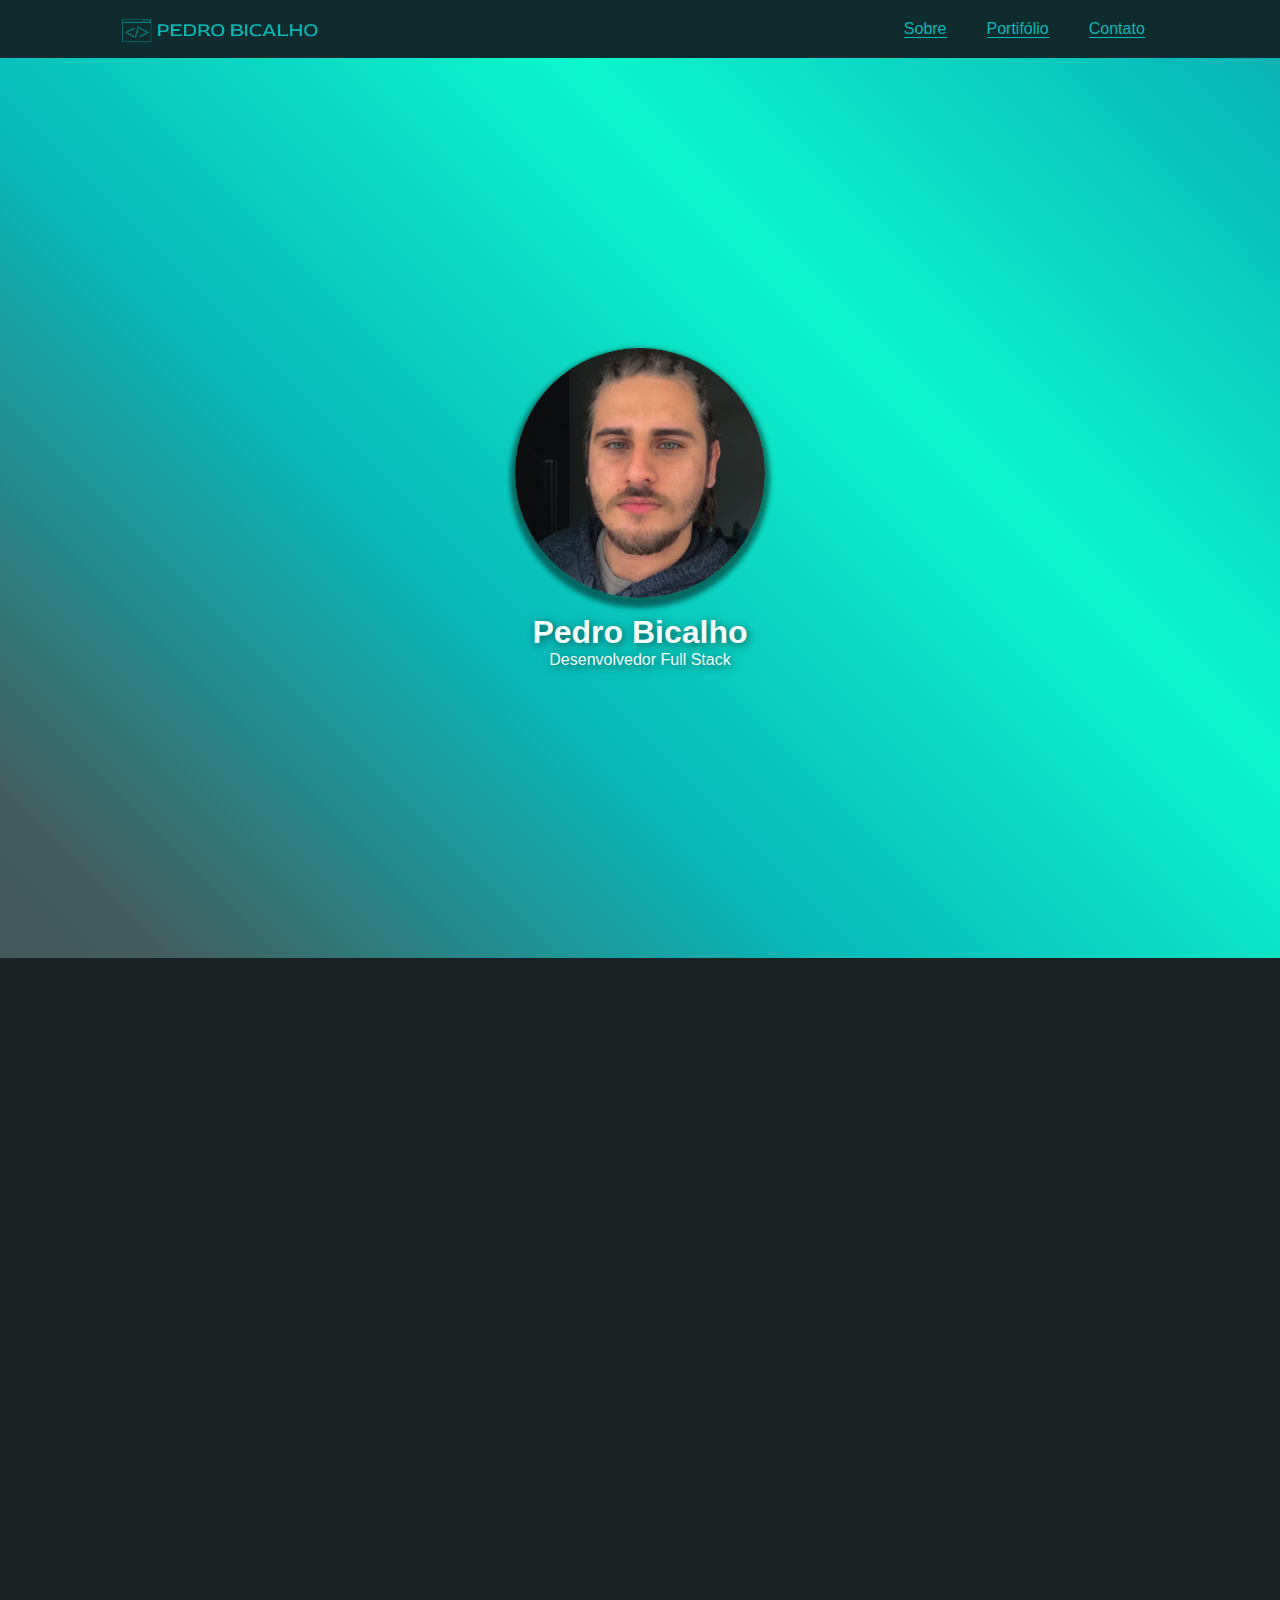
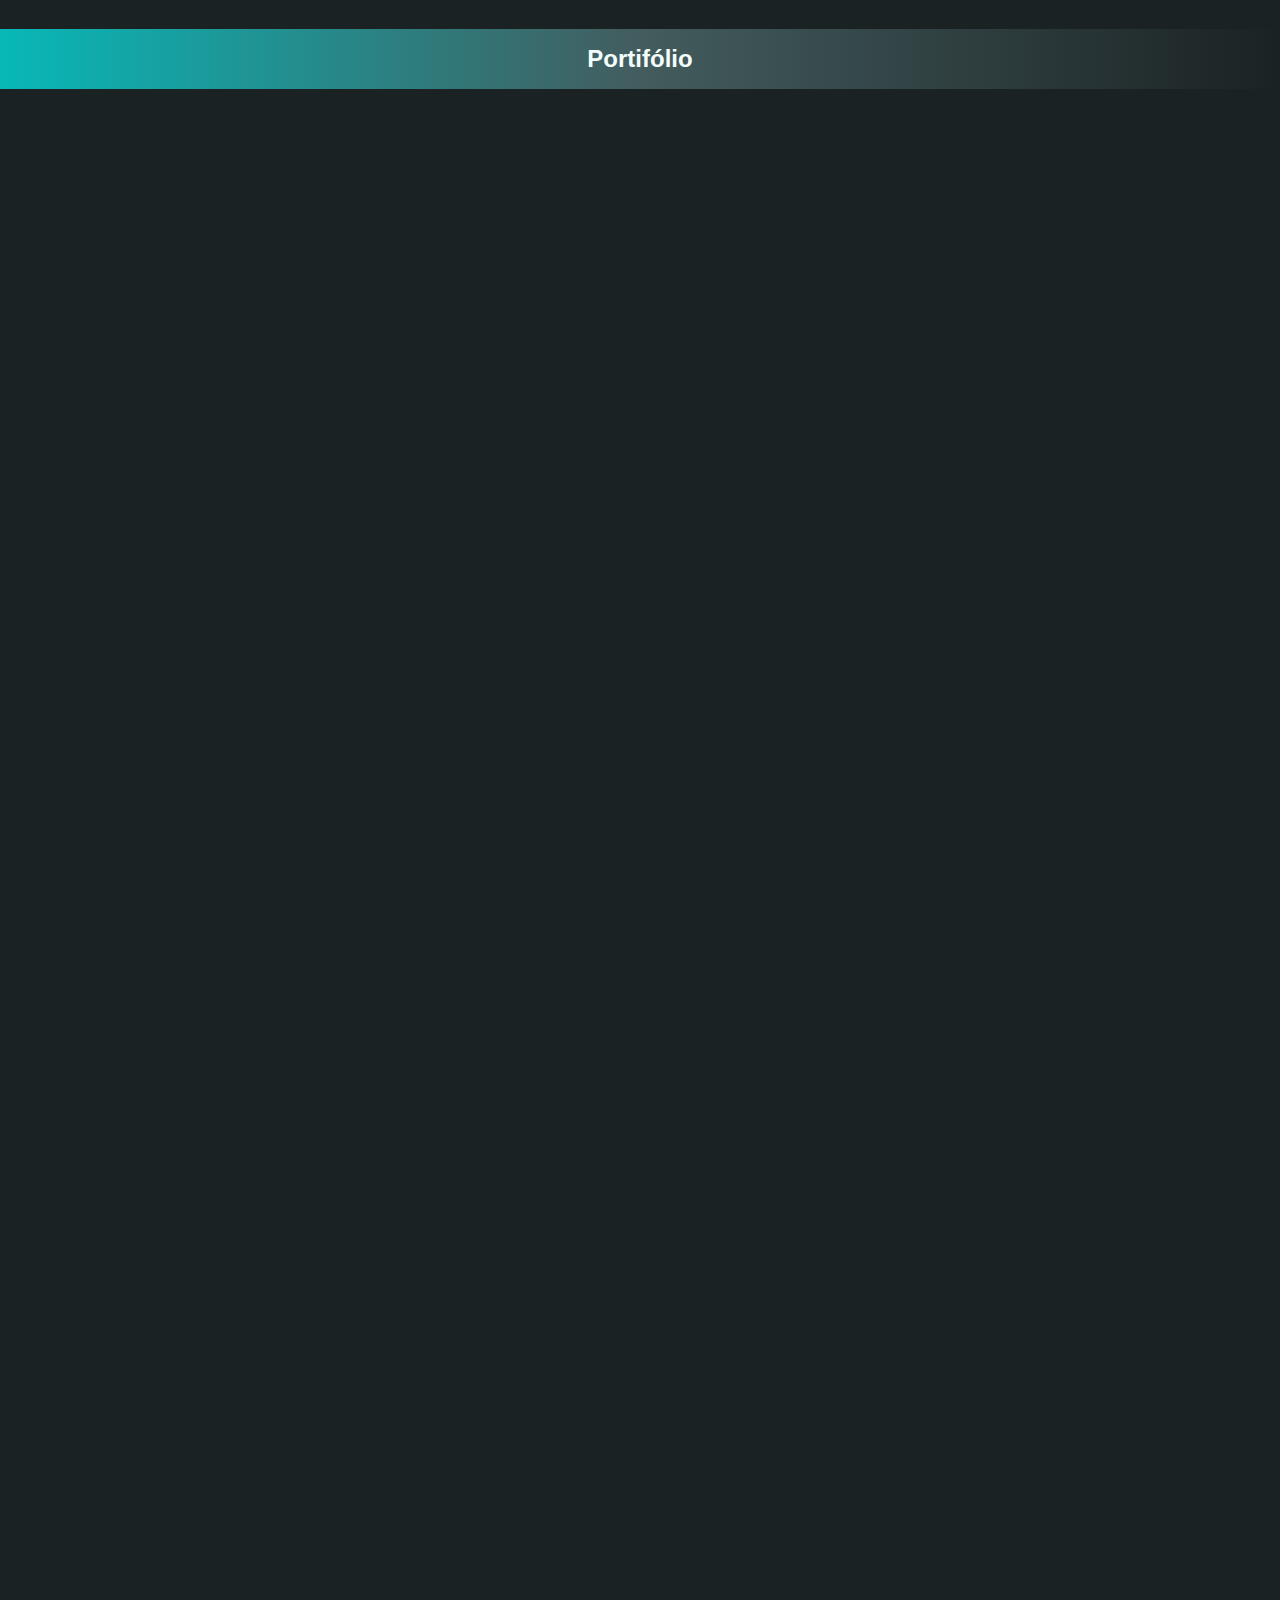
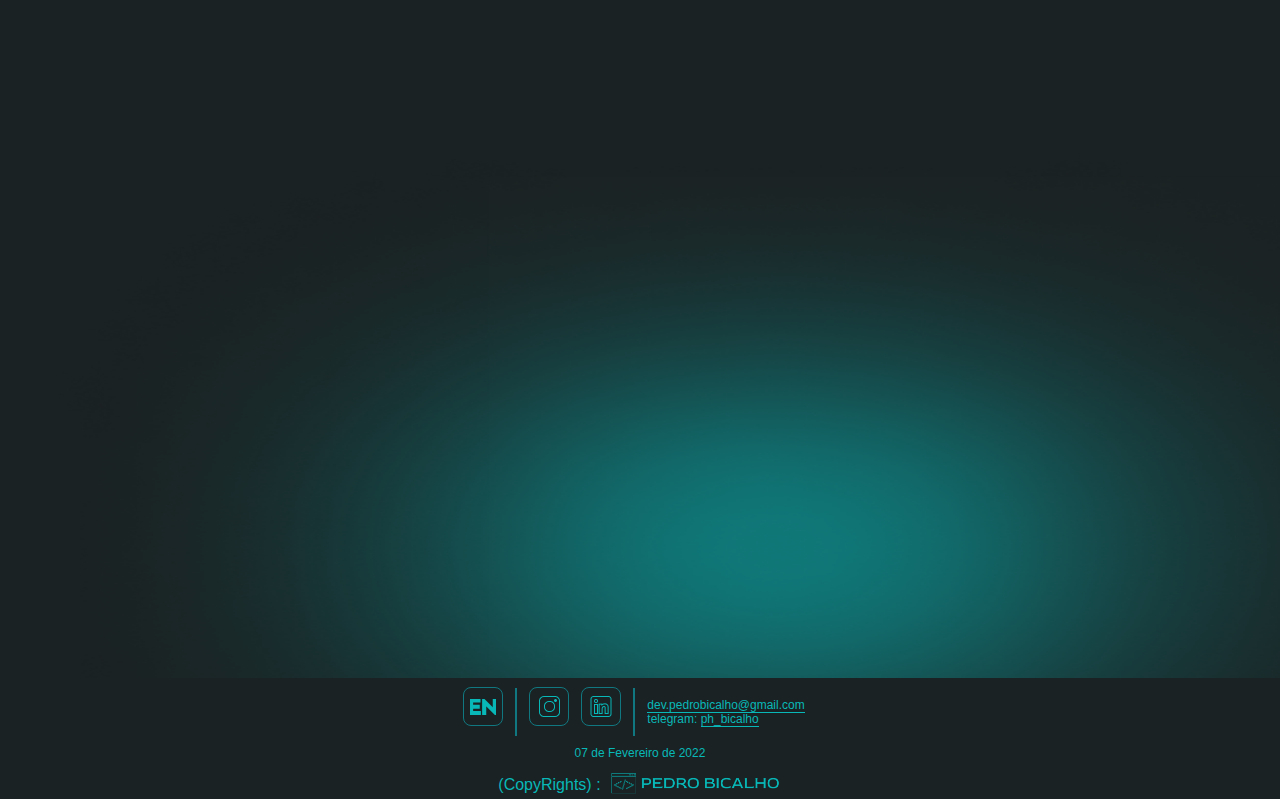
==== pt.html @ 788cb6a1 "Add files via upload" ====
<!DOCTYPE html>
<html lang="en">
<head>
    <meta charset="UTF-8">
    <meta http-equiv="X-UA-Compatible" content="IE=edge">
    <meta name="viewport" content="width=device-width, initial-scale=1.0">
    <title>Pedro Bicalho</title>
    <link rel="stylesheet" href="style.css">
    <link rel="shortcut icon" href="favicon (1).png" type="image/x-icon">
</head>
<body>
    <header>
        <img id="logo" src="logo.png" alt="Pedro Bicalho">    

        <div class="menu-desktop">
            <nav>
                <ul>
                    <li><a href="#About">Sobre</a></li>
                    <li><a href="#Portfolio">Portifólio</a></li>
                    <li><a href="#Contact">Contato</a></li>
                </ul>
            </nav>
        </div>    
                        
        <div class="menu-mobile">
                    <input type="checkbox" name="checkbox-menu" id="checkbox-menu">
                    <label for="checkbox-menu" id="checkbox-menu-label">
                        <span class="menu-bars"></span>
                        <span class="menu-bars"></span>
                        <span class="menu-bars"></span>
                    </label>
                            <nav class="mobile-nav"> 
                                <ul>
                                    <li><a href="#Introducing">Início</a></li>
                                    <li><a href="#About">Sobre</a></li>
                                    <li><a href="#Portfolio">Portifólio</a></li>
                                    <li><a href="#Contact">Contato</a></li>
                                </ul>
                            </nav>  
        </div>
    </header>

    <section id=Introducing>

        <img src="foto.jpg" alt="my photo">

        <h1>Pedro Bicalho</h1>
        <p>Desenvolvedor Full Stack</p>


    </section>
    
    <section id="About"  >
        <div class="container" data-animate="left">
            <h2>About</h2>

            <p>
                Tive meu primeiro contato com a programação em 2021, desde então eu estive apaixonado com a área.
            </p>
            <p>
                Comecei a programar aprendendo Python, mas depois migrei para o desenvolvimento web. O motivo foi que pra mim, criar websites é um desafio cativante e divertido.
            </p>
            <p>
               Tenho conhecimento em linguagens como: HTML, CSS, JavaScript, Python e utilizo frameworks como: Bootstrap, React.JS and Node.Js. Sempre estou buscando por desafios para aumentar minhas habilidades e  expandir meu conhecimento.
            </p>
            <p>
                Sou um Desenvolvedor Full-Stack Junior com foco em trazer uma melhor experiência ao usuário e sempre busco entregar um código limpo, facilitando a implementação do backend. <br>  Faço sempre questão de trabalhar com as melhores práticas de programação para garantir um código de fácil interpretação.
            </p>
            
        </div>

        <div class="flex-container" data-animate="up">
            <div>
                <img src="html.png" alt="html">
                <p>HTML:5</p>
            </div>
            <div>
                <img src="css.png" alt="CSS">
                <p>CSS:3</p>
            </div>
            <div>
                <img src="javascript.png" alt="JavaScript">
                <p>JavaScript</p>
            </div>
            <div>
                <img src="bootstrap.png" alt="bootstrap">
                <p>Bootstrap</p>
            </div>
            <div>
                <img src="node.png" alt="node">
                <p>Node</p>
            </div>
            <div>
                <img src="react.png" alt="react">
                <p>React</p>
            </div>
            <div>
                <img src="mongo.png" alt="mongo">
                <p>Mongo.db</p>
            </div>
            <div>
                <img src="firebase.png" alt="firebase">
                <p>Firebase</p>
            </div>
            <div>
                <img src="electron.png" alt="electron">
                <p>Electron</p>
            </div>
            <div>
                <img src="jquery.png" alt="jquery">
                <p>JQuery</p>
            </div>
        </div>

    </section>


    <section id="Portfolio">

        <h2>Portifólio</h2>


        <div  class="flex-container wrap" data-animate="left">
            <img src="memory.png" alt="notebook and cellphone with a screenshot of memory-game page">

            <div class="text">
                <h3>JOGO DA MEMÓRIA</h3>
                <p>O segundo jogo que fiz em JavaScript.</p>
                <p>Esse projeto foi o que mais me permitiu elevar minhas habilidades na linguagem JavaScript, alem disso, aprendi a criar uma animação de carta 3D utilizando CSS. O que concerteza vou aplicar em um futuro projeto.</p>
                
                <a href="https://github.com/ph-bicalho/memory-game">Ver o código</a>
                <a href="https://ph-bicalho.github.io/memory-game/" class="button">Ver Site</a>
            </div>
        </div>
        
        <div  class="flex-container reverse" data-animate="right">
            <div class="text">
                <h3>JOGO DA VELHA</h3>
                <p>
                    Meu primeiro jogo feito com HTML, CSS E JavaScript.
                    <br>
                    Nesse projeto pude aprender bastante sobre as logicas do JavaScript, coloquei em prática grande parte do meu conhecimento e obtive um aprendizado ainda maior, a partir desse projeto aperfeiçoei minha habilidade e entendimento do funcionamento da programação em JavaScript. Aprendi a declarar eventos e fazer alterações no conteúdo da página atravéz do JavaScript.</p>

                    <a href="https://github.com/ph-bicalho/jogoDaVelha">Ver o código</a>
                    <a href="https://ph-bicalho.github.io/jogoDaVelha/" class="button">Ver Site</a>
            </div>

            <img src="tic tac toe (1).png" alt="notebook and cellphone with a screenshot of tic-tac-toe page">
        </div>
        <div  class="flex-container wrap" data-animate="left">
            <img src="SPOT PE.png" alt="notebook and cellphone with a screenshot of SpotPocketEdition page">

            <div class="text">
                <h3>Spot PE</h3>
                <p>SpotPocketEdition foi um site que desenvolvi sozinho com o objetivo de aprimorar meu conhecimento no controle de audio via JavaScript. 
                    <br>
                    Tendo em vista que o controle padrão do audio inserido em HTML aparece de forma diferente em cada navegador, criei minha própria barra de comandos para que se mantenha a mesma aparencia em todos os navegadores.
                    <br>
                    Nesse projeto utilizei pela primeira vez o Figma para criação de todos os ícones, foi uma gande experiencia que com certeza agregou muito no meu aprendizado.</p>

                    <a href="https://github.com/ph-bicalho/SpotPE.git">Ver o código</a>
                    <a href="https://ph-bicalho.github.io/SpotPE/" class="button">Ver Site</a>
            </div>
        </div>
        
        <div  class="flex-container reverse" data-animate="right">
            <div class="text">
                <h3>LinkList</h3>
                <p>Website feito para organização de links pessoais. funciona como o linktree.</p>
                  <p>Simples mas muito útil.</p>
                  <p> Feito com HTML e CSS.</p>
                <a href="#">Ver o código</a>
                <a href="#" class="button">Ver Site</a>
            </div>

            <img src="LinkList.png" alt="notebook and cellphone with a screenshot of LinkList page">
            
        </div>
        

        <div>
            <div class= "flex-container" id="more">
                <a href="https://github.com/ph-bicalho?tab=repositories" class="button" id="plus" data-animate="up">+</a>
                <a href="https://github.com/ph-bicalho?tab=repositories" data-animate="right"> <h3>Veja mais no GITHUB  ></h3> </a>
            </div>
        </div>
    </section>

    <section id="Contact" >
        
        <div class="flex-container" data-animate="left">
        <h2> Me mande uma mensagem </h2>

        <p>Preencha o formulário abaixo para me enviar uma mensagem, será um prazer conversar com você!</p>




    
        <form action="https://api.staticforms.xyz/submit" method="post">
            <input type="hidden" name="accessKey" value="d2cde324-177e-4176-929e-9579b68792f2">

            <label for="name">Nome</label>
            <input type="text" value=""  name="name" placeholder = "Nome" required>

            <label for="email">Email</label>
            <input type="email" name="email" placeholder="exemplo@email.com" required>
            <input type="hidden" name="replyTo" value="@">

            <label for="text">Mensage,</label>
            <textarea name="text" cols="30" rows="10" placeholder="Escreva aqui sua mensagem" required></textarea>

            <input type="hidden" name="redirectTo" value="index.html">
            <input type="submit" id="send-button" value="Enviar" >

        </form>

    </div>
    </section>


    <footer>
        <div>
            <ul>
                <li><a href="index.html" class="button" id="btn-En"></a></li>
            
                <li class="break"> <div > </div></li>
                <li><a href="https://www.instagram.com/dev.phbicalho/" class="button" id="btn-2" ></a></li>
                <li><a href="https://www.linkedin.com/in/ph-bicalho" class="button" id="btn-3" ></a></li>
                <li class="break"></li>
                <li class="text-small"><a href="mailto:dev.pedrobicalho@gmail.com">dev.pedrobicalho@gmail.com</a> <br>
                    telegram: <a href="https://t.me/ph_bicalho" >ph_bicalho</a>
                </li>

            </ul>
        </div>

        <div>
            <p class="text-small">07 de Fevereiro de 2022</p>
        </div>

    <div>        
       
        <p class="end">(CopyRights) : <img class="logo" src="logo.png" alt="Pedro Bicalho" ></p>
    </div>
        
        </footer>


    <script src="script.js"></script>
</body>
</html>
---- style.css ----
*{
    padding: 0;
    margin: 0;
}

::-webkit-scrollbar{
    display: none;
}

body, html{
    overflow-x: hidden;
    scroll-behavior:smooth;
    
}

/* -----------------GERAL----------------- */

body{
    background-color: #1b2223;
    font-family: Helvetica;
    color: #f4fefd;
    font-family: Verdana, Geneva, Tahoma, sans-serif;
    display: flex;
    flex-direction: column;
    
    position: relative;
}

h1{
    font-size: 32px;

}
h2{
    padding-bottom: 10px;
}
ul{
    list-style: none;

    display: flex;

}
li{
    padding: 20px;
}
a{
    color: #08B8B8;
    text-decoration: none;
    border-bottom: 1.5px solid #08B8B8;

    transition: 200ms;
}
a:hover{
    color: #69ecec;
    border-bottom: 1.5px solid #69ecec;
}
.container{
    border: 1px solid #08B8B8;
    padding: 20px;
    margin-bottom: 10px;   
}
.flex-container{
    border: 1px solid #08B8B8;
    padding: 10px;
    display: flex;
    justify-content: space-evenly;

    margin-bottom: 15px;
}
.button{
    border: none;
    border-radius: 12px;
    background-color: #08B8B8;
    padding: 12px 50px;
    color: #f4fefd;
}
.button:hover{
    border: none;
    color: #ffffff;
    text-decoration: underline;
}
.button:active{
    transition: none;
    background-color: #107881;
}

header, #About, #Contact{
    padding: 0px 9%;
}

/* ----------------------ANIMAÇÕES------------------- */

[data-animate]{
    opacity: 0;
    transition: 1s;
}

[data-animate = "down"]{
    transform: translate3d(0,-100%,0);
}
[data-animate = "up"]{
    transform: translate3d(0,100%,0);
}
[data-animate = "left"]{
    transform: translate3d(-100%,0,0);
}
[data-animate = "right"]{
    transform: translate3d(100%,0,0);
}

[data-animate].animate{
    opacity: 1;
    transform: translate3d(0,0,0);
}



 /* -----------------Header----------------- */
header{
        
        width: 100%;
        box-sizing: border-box;

    background-color: #05353a77;

    display: flex;
    justify-content: space-between;
    align-items: center;
  
}

#logo{
    height: 35px;
}
.mobile-nav{
    height: 100vh;
    width: auto;
    position: absolute;
    background-color: rgba(0, 0, 0, 0.719);
    right: 0px;
    top: 35px;
    display: none;
}

.mobile-nav ul{
    display: flex;
    flex-direction: column;
    justify-content: center;
    align-items: center;

    width: 100%;
    
}

.menu-desktop{
    display: flex;
}
.menu-mobile{
    margin-top: 6px;
    display: none;
}
#checkbox-menu{
    width: 4px;
    opacity: 0;
}
#checkbox-menu-label{
    cursor: pointer;
    position: relative;
    display: block;
    height: 22px;
    width: 30px;
}
label span{
    position: absolute;
    display: block;
    height: 4px;
    width: 100%;
    border-radius: 30px;
    background: #08B8B8;
    transition: 0.3s ease-in-out;
}
label span:nth-child(1){
    top: 0; 
}
label span:nth-child(2){
    top: 8px;
}
label span:nth-child(3){
    top: 16px;
}
#checkbox-menu:checked + label span:nth-child(1){
    transform: rotate(45deg);
    top: 8px;
}
#checkbox-menu:checked + label span:nth-child(2){
    opacity: 0;
}
#checkbox-menu:checked + label span:nth-child(3){
    transform: rotate(-45deg);
    top: 8px;
}

#checkbox-menu:checked ~ nav{
        left: 70%;
        transition: 1s;
        display:block;
}



/* ------------------Introducing------------------ */

#Introducing{
    height: 100vh;
    width: 100%;
    box-sizing: border-box;

    display: flex;
    flex-direction: column;
    justify-content: center;
    align-items: center;

    background: linear-gradient(45deg, #1b2223 ,#1b2223,  #3a4f50, #435c5e,  #08B8B8 ,#0ef6cc ,#08B8B8, #4b6d6e, #3a4f50, #1b2223, #1b2223);
    background-size: 300% 300%;
    
    animation: colors 20s ease-in-out infinite ;
}
@keyframes colors{
    0%{
        background-position: 0% 50%;
    }

    50%{
        background-position: 100% 50%;
    }
    100%{
        background-position: 0% 50%;
    }
}
#Introducing h1, #Introducing p{
    text-shadow: 2px 2px 10px #0000008f;
}


#Introducing img{
    width: 250px;
    height: 250px;
    border-radius: 50%;

    box-shadow: 0px 5px 5px 5px rgba(0, 0, 0, 0.479);

    margin-bottom: 16px;

}
    /* --------------ABOUT---------- */

#About{
    padding: 2rem 10%;
    
    text-align: center;

   
}
#About .flex-container{
    flex-wrap: wrap;
}

#About p{
    margin-bottom: 14px;
}


/* --------------Portfolio-------------- */

#Portfolio h2{


    padding: 1rem;
    text-align: center;

    background: linear-gradient(90deg,  #08B8B8, #435c5e, #1b2223  );
    animation: colors 10s infinite;
    

}
#Portfolio img{
    max-width: 60%;
   
    
}
#Portfolio .flex-container{
    margin: 20px;
    margin-bottom: 3rem;
    border: none;
}
.text{
     padding: 10px 25px;
     display: flex;
     flex-direction: column;
     justify-content: center;
}

.text h3{
    padding-bottom: 1rem;
}
.text p{
    padding-bottom: 8px;
}
.text a{
    text-align: center;
    align-self: center;



    margin-bottom: 10px;
    
}

@media screen and (min-width= 1000px) {
    .button{
        padding: 12px 80px;
    }
    
}


#more{  
    justify-content: center;
    align-items: center;
}
#more h3{
    margin-left: 20px;
    color: #107881;
}


#plus{
    padding:16px 20px;
    border-radius: 50%;

    font-size: 20px ; 
    text-decoration: none;

    background-color: #107881;
}


#more a{
    border: none;

}


/* ------------Contact-----------------*/



#Contact{
    background: url(backgroundblur2.png);
    background-size: 300% 300%;

    animation: colors-up 20s ease infinite;
    padding-top: 2rem;
    padding-bottom: 1rem;

}
@keyframes colors-up{
    0%{
        background-position: 0% 0%;
    }

    25%{
        background-position: 50% 100%;
    }
    
    50%{
        background-position: 100% 0%;
    }
    75%{
        background-position: 20% 70%;
    }
    100%{
        background-position: 0% 0%;
    }
}
#Contact p {
    padding-bottom: 20px;
}


#Contact .flex-container{
    flex-direction: column;
    background: #1b222394;
    border: none;
    border-radius: 25px;
    padding:20px 32px;
}



form{
    display: flex;
    flex-direction: column;
  
    justify-content: center;
}

textarea{
    font-family: Verdana, Geneva, Tahoma, sans-serif;
}

input, textarea{
    margin-bottom: 14px;
    padding: 8px 10px;
    background: none;
    border: 1px solid #4b6d6e;
    color: #08B8B8;
}

input:focus {
    background: none;
    border-style:solid;
    border: 2px solid #08B8B8;
    color: #08B8B8;

}

#send-button{
    border-color: #08B8B8;
    width: 50%;
    border-radius: 8px;
    align-self: center;
    
}
#send-button:hover{
    background: #05353a77;
}
#send-button:active{
    background: #059eaf77;
}



/* ------------FOOTER------------- */

footer{

    display: flex;
    flex-direction: column;
    justify-content: center;
    align-items: center;

    

    padding-bottom: 5px;
    color: #08B8B8;
}

footer .logo{
    height: 30px;
    transform: translateY(25%) ;
    padding: 0;
    margin: 0;
}

.break{
    background-color: #107881;
    width: 2px;
    height: 8px;
    margin-top: 10px;
    
}
footer li{
    padding-left: 0;
    padding-right: 0;
    margin-right: 12px;
}

.text-small{
    font-size: 12px;
}



footer .button{
    background:none;
    border: 1px solid #107881;
   
    border-radius: 8px;

    padding: 10px 19px;
}

footer .button:hover{
    border: 1px solid #08B8B8;
    filter: brightness(15);
}
footer .button:active{
    background-color: #1078817e;
}

#btn-1, #btn-2, #btn-3, #btn-En{
    background-repeat: no-repeat;
    background-position: center;

}
#btn-En{
    background-image: url(EN.png);
}
#btn-1{
    background-image: url(pt.png);
}

#btn-2{
    background-image: url(instagram.png);    
}

#btn-3{
    background-image: url(linkedin.png);
}



/* -----------------------MEDIA------------------- */
@media screen and (max-width: 864px){
    .wrap{
        flex-wrap: wrap;
        
    }
    .reverse{
        flex-wrap: wrap-reverse;
    }
    #Portfolio img{
        padding-bottom: 10px;
    }
}



@media screen and (max-width: 660px){
   
   /*------------- Header ----------*/
    header{
        position: sticky;
        top: 0px;
        width: 100%;
    }

    .menu-mobile{
        display: flex;
    }
    .menu-desktop{
        display: none;
    }

    #send-button{
        width: 60%;
    }



}


@media screen and (max-width: 370px){
   
    header, #About, #Contact{
        padding: 0px 5%;
    }
    
    #Contact{
        padding-top: 1rem;
    }
 
 }
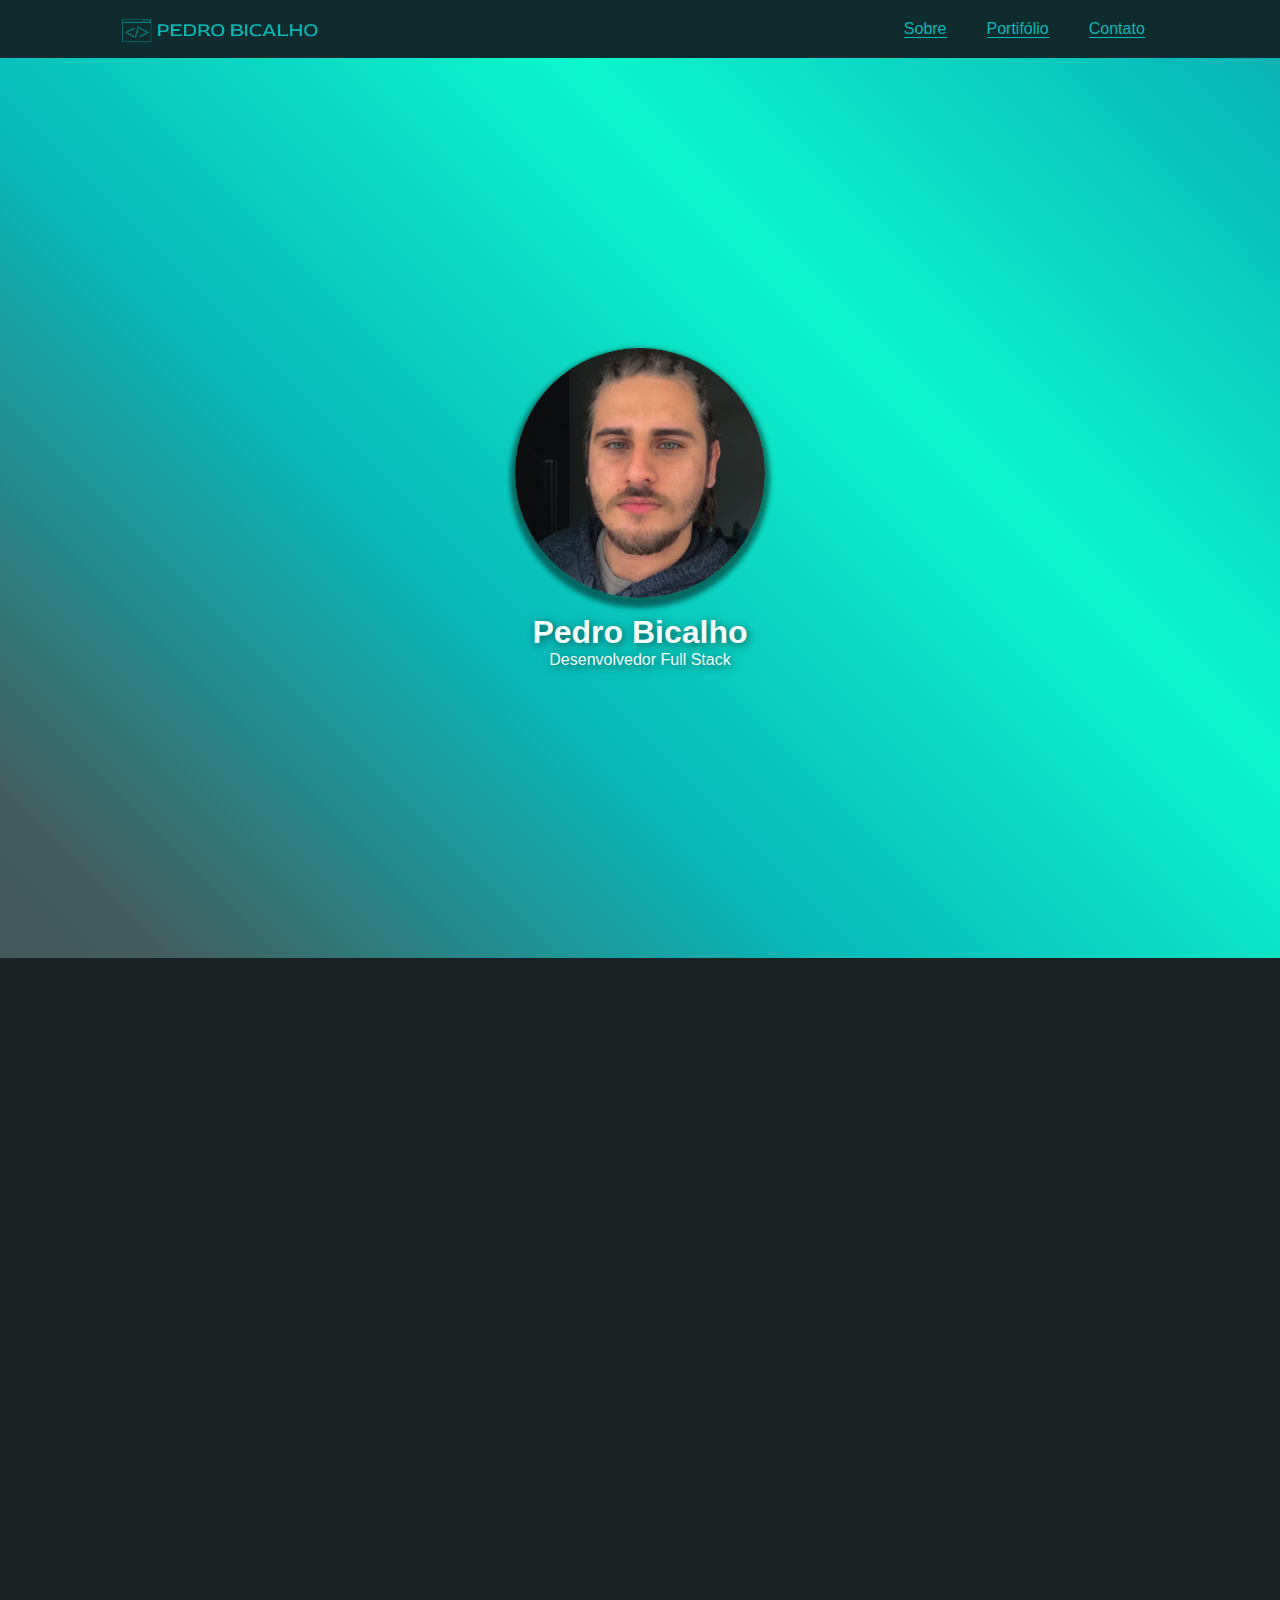
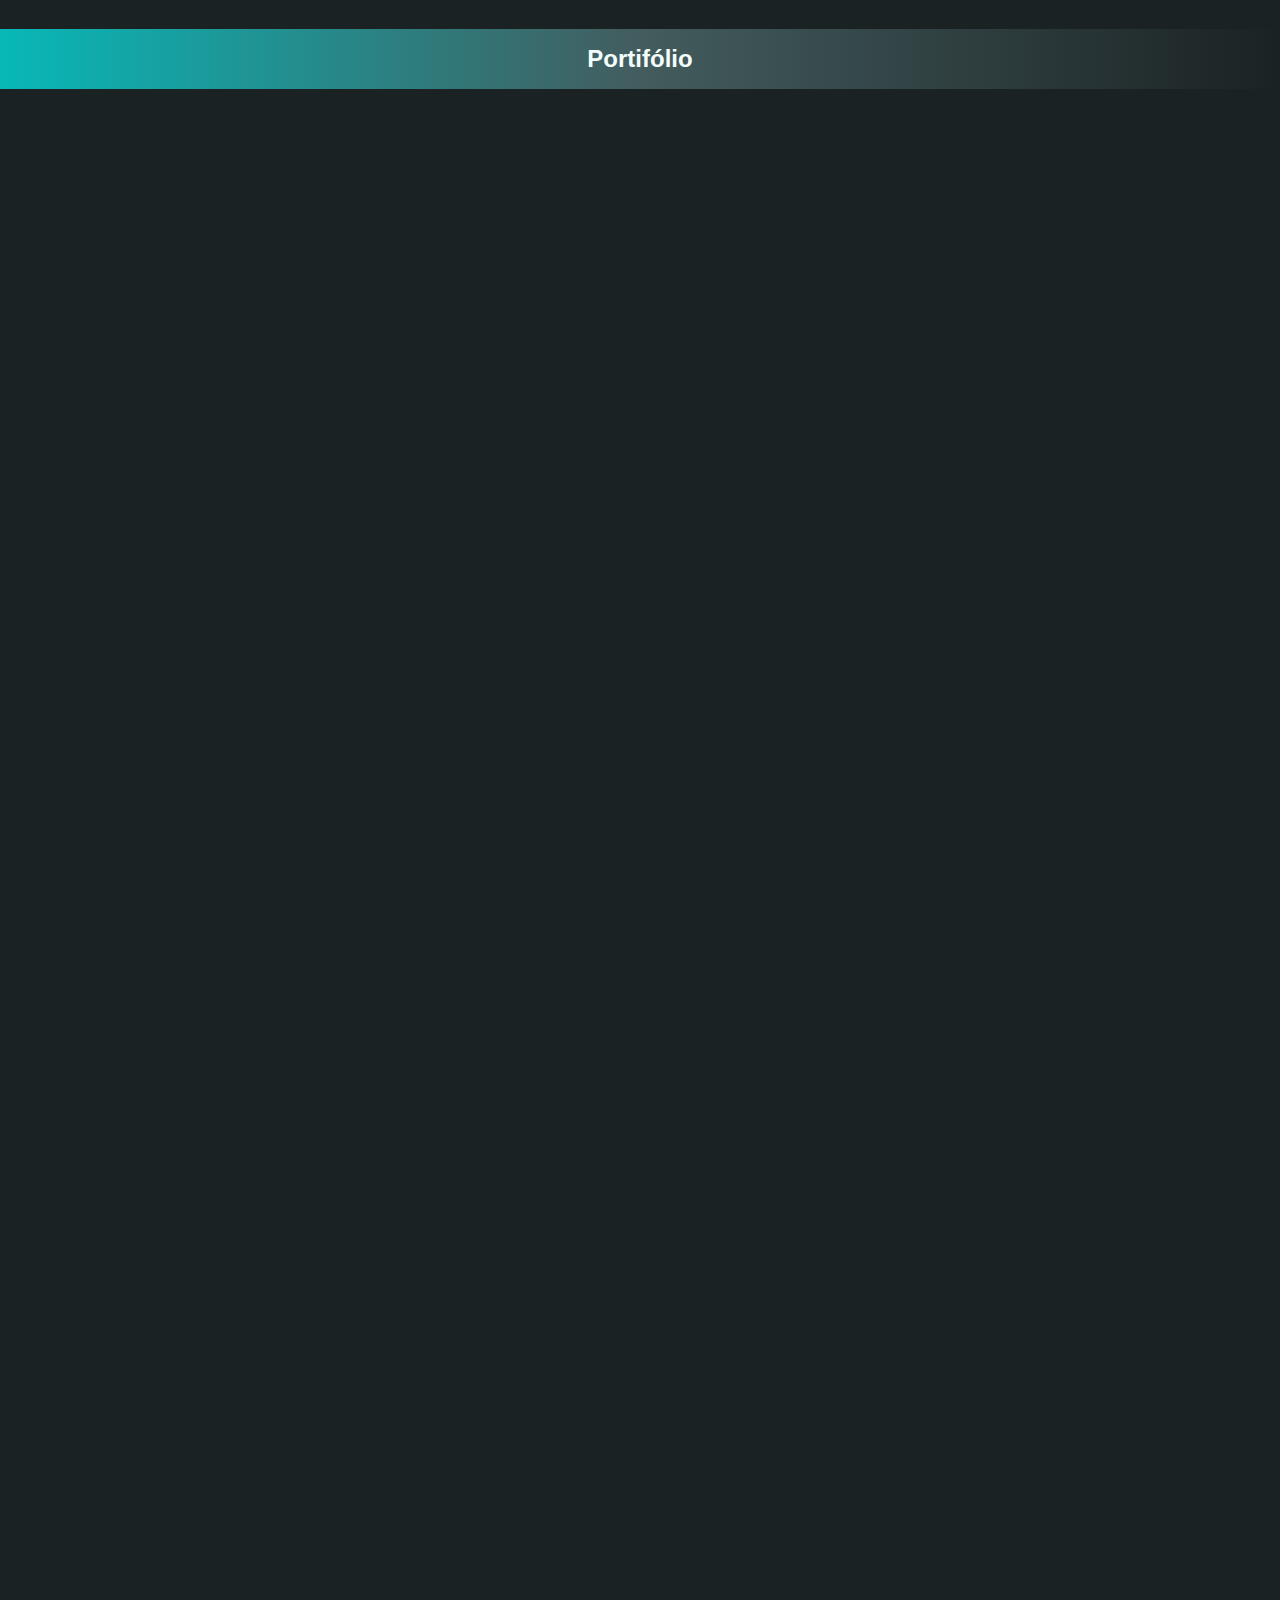
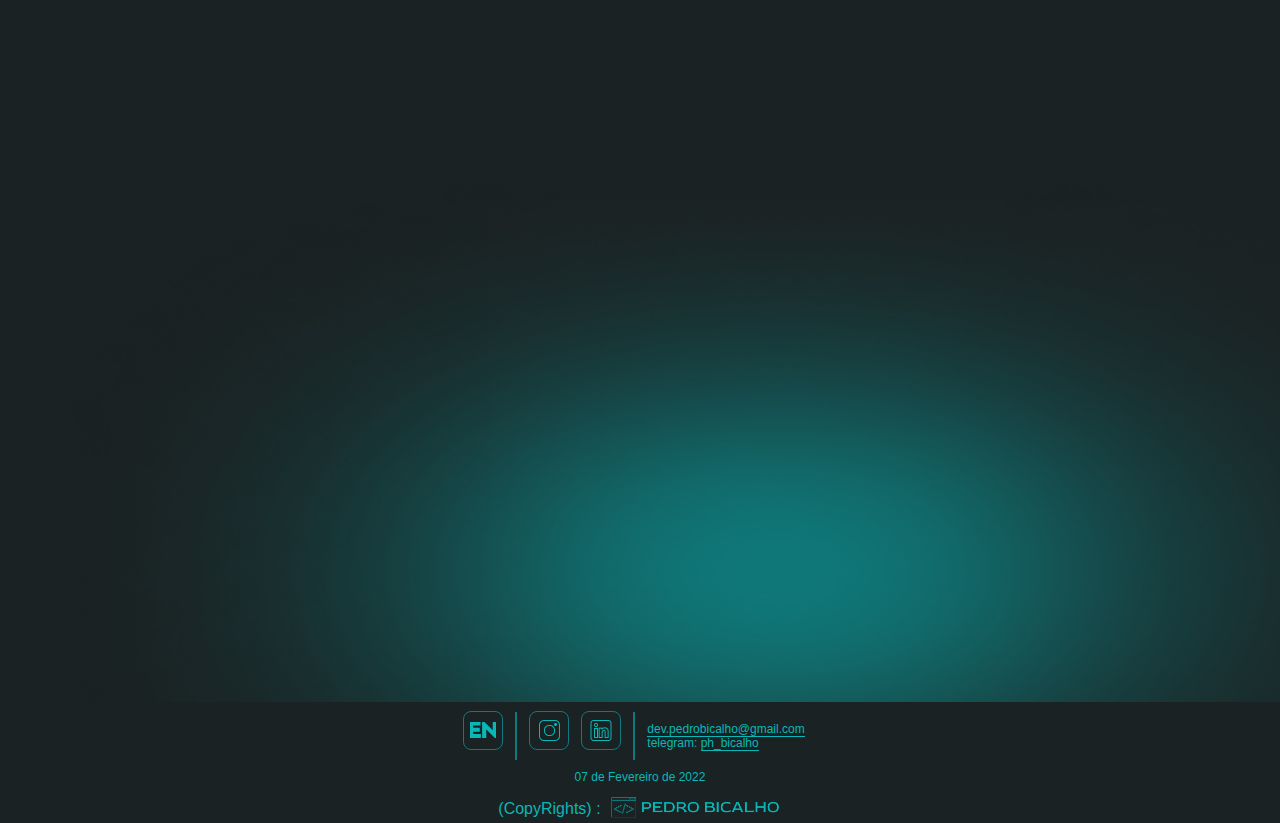
==== commit caf75a77: "Update pt.html" ====
--- a/pt.html
+++ b/pt.html
@@ -210,7 +210,7 @@
             <label for="text">Mensage,</label>
             <textarea name="text" cols="30" rows="10" placeholder="Escreva aqui sua mensagem" required></textarea>
 
-            <input type="hidden" name="redirectTo" value="index.html">
+            <input type="hidden" name="redirectTo" value="https://ph-bicalho.github.io/ph-bicalho/pt.html">
             <input type="submit" id="send-button" value="Enviar" >
 
         </form>
--- a/style.css
+++ b/style.css
@@ -283,7 +283,7 @@
 
 }
 #Portfolio img{
-    max-width: 60%;
+    width: 60%;
    
     
 }
@@ -507,7 +507,7 @@
     background-image: url(EN.png);
 }
 #btn-1{
-    background-image: url(pt.png);
+    background-image: url(PT.png);
 }
 
 #btn-2{
@@ -570,5 +570,9 @@
     #Contact{
         padding-top: 1rem;
     }
+    #Portifólio img{
+        height: 120px;
+        width: 200px;
+    }
  
- }+ }
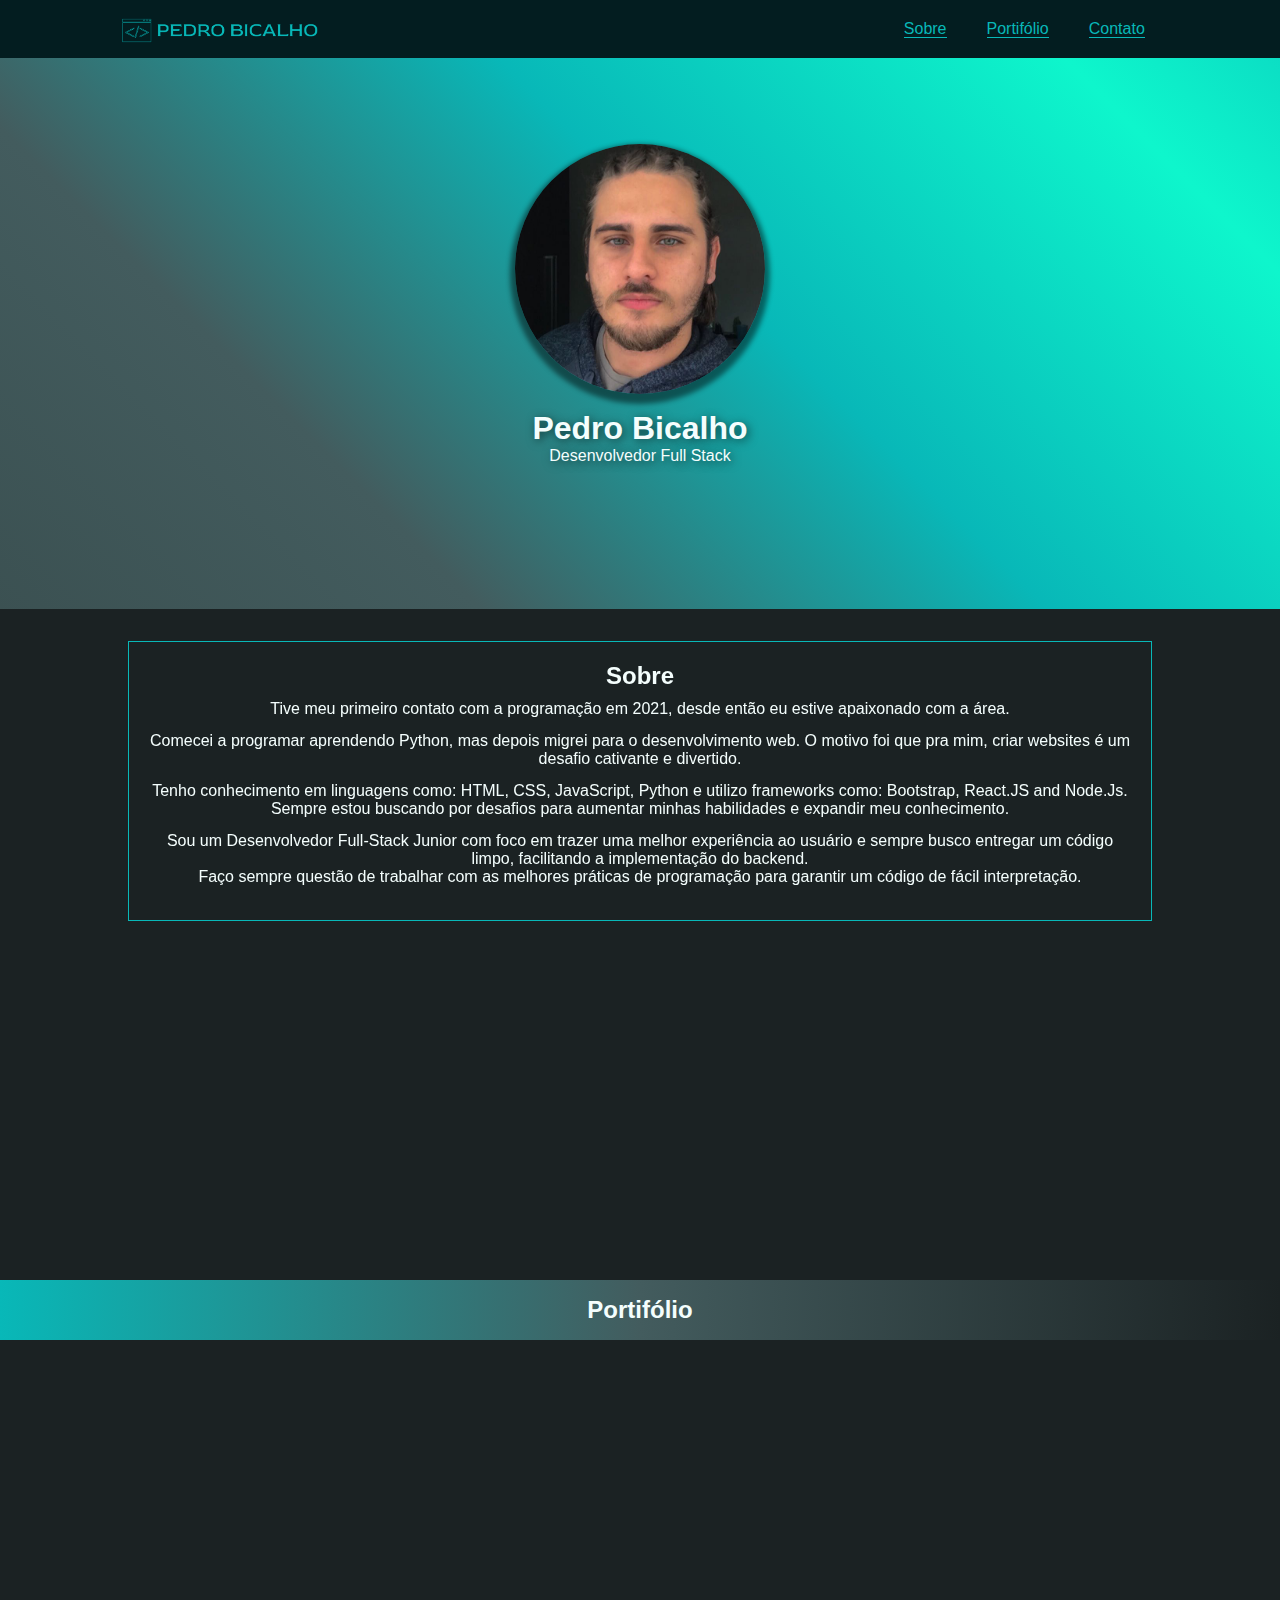
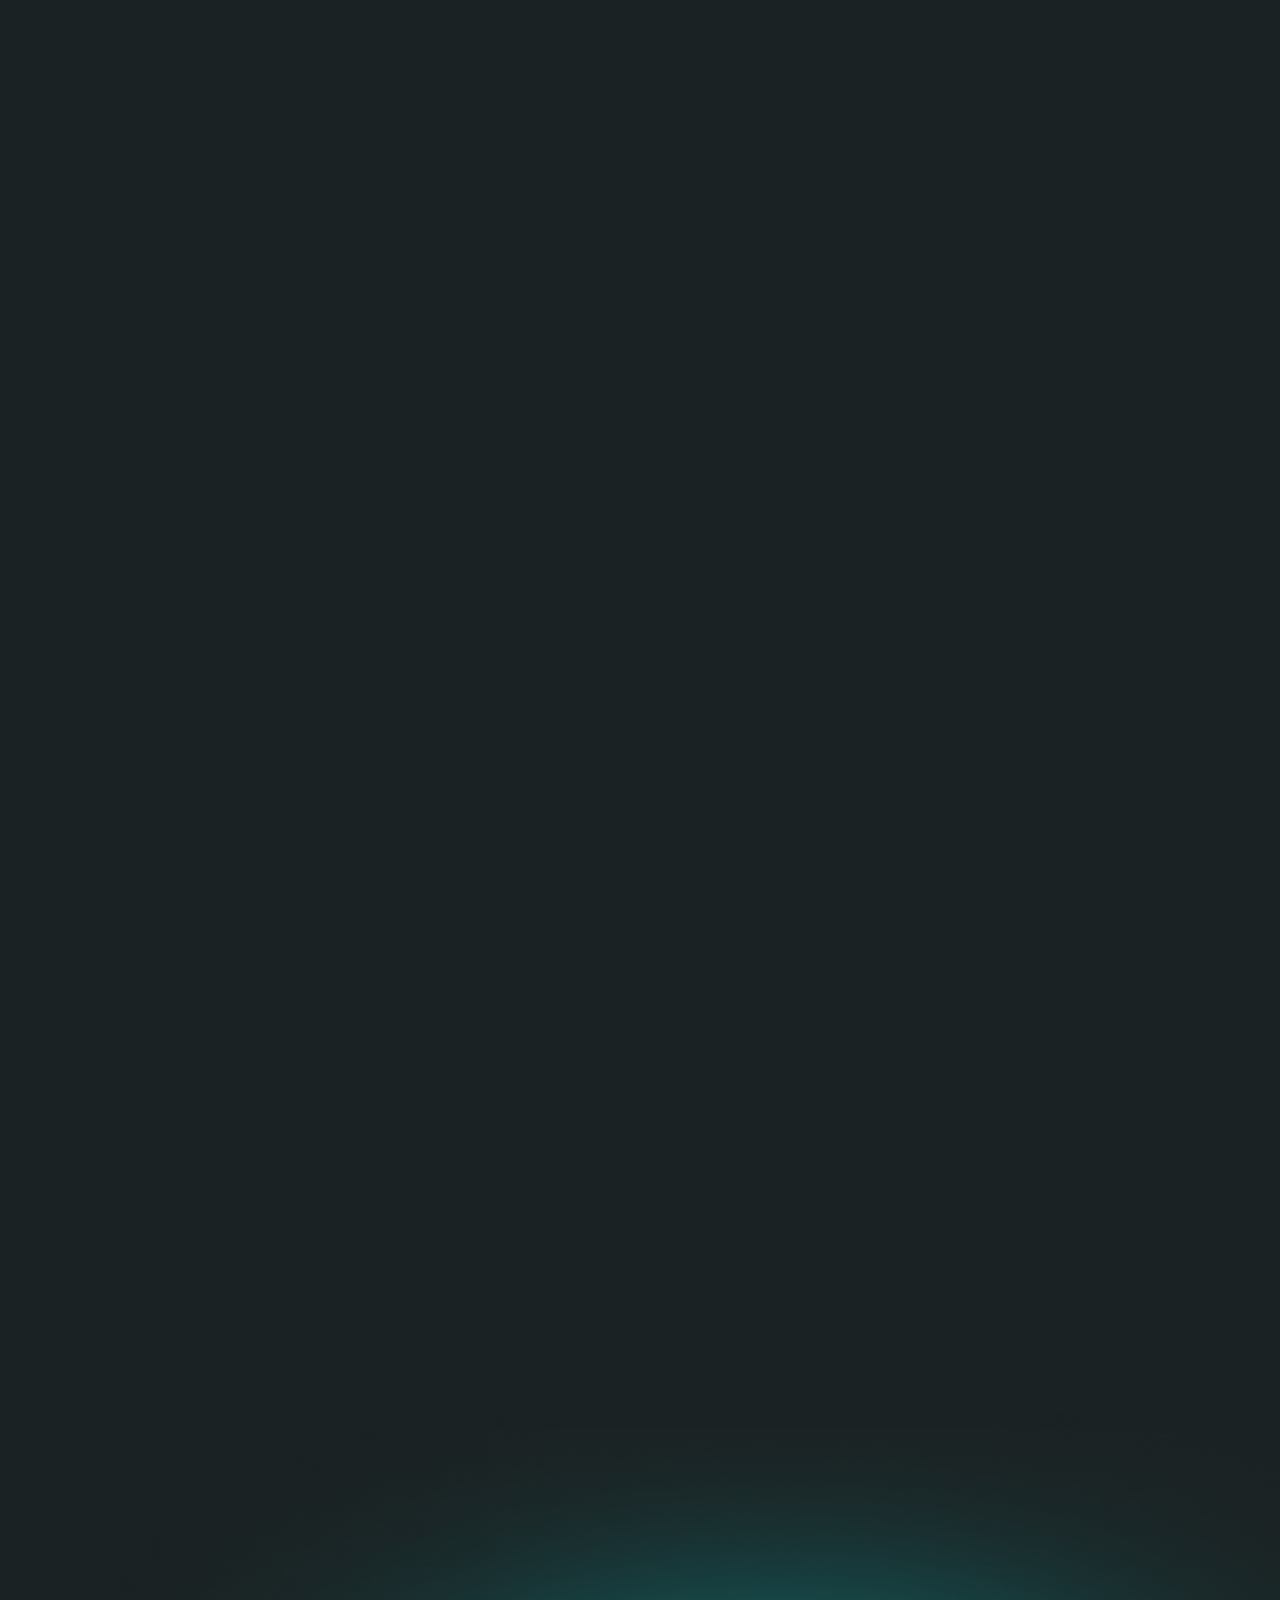
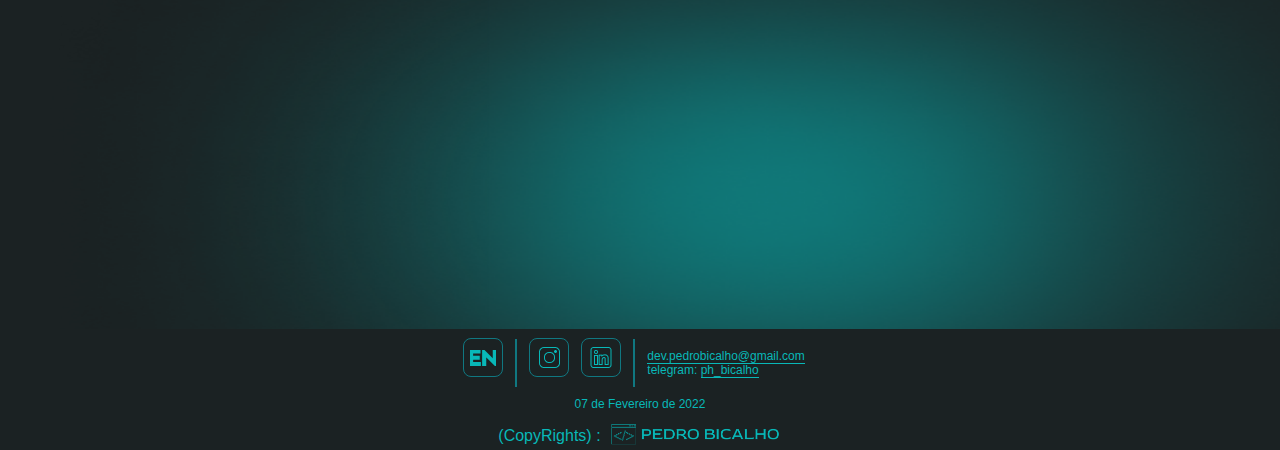
==== commit 20351ca8: "Update pt.html" ====
--- a/pt.html
+++ b/pt.html
@@ -52,7 +52,7 @@
     
     <section id="About"  >
         <div class="container" data-animate="left">
-            <h2>About</h2>
+            <h2> Sobre </h2>
 
             <p>
                 Tive meu primeiro contato com a programação em 2021, desde então eu estive apaixonado com a área.
--- a/style.css
+++ b/style.css
@@ -7,11 +7,10 @@
     display: none;
 }
 
-body, html{
+html{
     overflow-x: hidden;
-    scroll-behavior:smooth;
-    
-}
+}
+
 
 /* -----------------GERAL----------------- */
 
@@ -22,8 +21,6 @@
     font-family: Verdana, Geneva, Tahoma, sans-serif;
     display: flex;
     flex-direction: column;
-    
-    position: relative;
 }
 
 h1{
@@ -56,7 +53,8 @@
 .container{
     border: 1px solid #08B8B8;
     padding: 20px;
-    margin-bottom: 10px;   
+    margin-bottom: 10px;
+   
 }
 .flex-container{
     border: 1px solid #08B8B8;
@@ -116,16 +114,19 @@
 
  /* -----------------Header----------------- */
 header{
-        
         width: 100%;
         box-sizing: border-box;
 
-    background-color: #05353a77;
+    background-color: #031d20;
 
     display: flex;
     justify-content: space-between;
     align-items: center;
-  
+
+    position: absolute ;
+    top: 0;
+    z-index: 9;
+    
 }
 
 #logo{
@@ -210,9 +211,11 @@
 /* ------------------Introducing------------------ */
 
 #Introducing{
-    height: 100vh;
+    height: 100%;
     width: 100%;
     box-sizing: border-box;
+
+    padding: 9rem 0;
 
     display: flex;
     flex-direction: column;
@@ -283,10 +286,14 @@
 
 }
 #Portfolio img{
-    width: 60%;
+    width: 100%;
+    max-width: 628px;
+    height: 100% ;
+    max-height: 303px;
    
-    
-}
+    height: fit-content;
+}
+
 #Portfolio .flex-container{
     margin: 20px;
     margin-bottom: 3rem;
@@ -309,17 +316,13 @@
     text-align: center;
     align-self: center;
 
-
-
     margin-bottom: 10px;
-    
 }
 
 @media screen and (min-width= 1000px) {
     .button{
         padding: 12px 80px;
     }
-    
 }
 
 
@@ -507,7 +510,7 @@
     background-image: url(EN.png);
 }
 #btn-1{
-    background-image: url(PT.png);
+    background-image: url(pt.png);
 }
 
 #btn-2{
@@ -521,7 +524,7 @@
 
 
 /* -----------------------MEDIA------------------- */
-@media screen and (max-width: 864px){
+@media screen and (max-width: 1000px){
     .wrap{
         flex-wrap: wrap;
         
@@ -563,16 +566,11 @@
 
 @media screen and (max-width: 370px){
    
-    header, #About, #Contact{
-        padding: 0px 5%;
+    header, #About, #Contact {
+        padding: 0px 0px;
     }
     
     #Contact{
         padding-top: 1rem;
     }
-    #Portifólio img{
-        height: 120px;
-        width: 200px;
-    }
- 
  }
